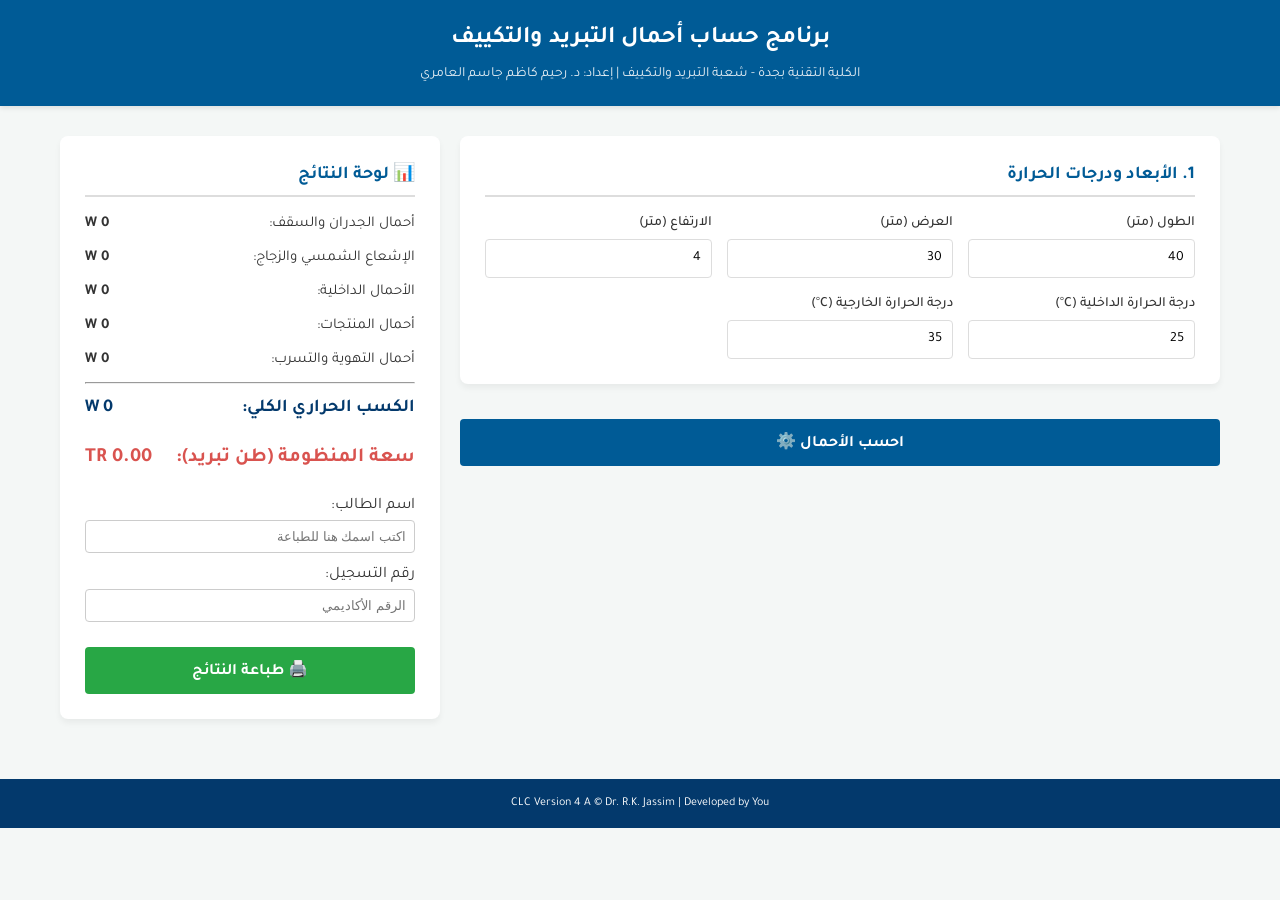
==== index.html @ bb9c384b "Add UI index.html and style.css" ====
<!DOCTYPE html>
<html lang="ar" dir="rtl">
<head>
    <meta charset="UTF-8">
    <meta name="viewport" content="width=device-width, initial-scale=1.0">
    <title>حساب أحمال التبريد والتكييف | د. رحيم العامري</title>
    <!-- استدعاء خط تجوال العربي من جوجل -->
    <link href="https://fonts.googleapis.com/css2?family=Tajawal:wght@400;500;700&display=swap" rel="stylesheet">
    <!-- استدعاء ملف التصميم -->
    <link rel="stylesheet" href="css/style.css">
</head>
<body>

    <header class="app-header">
        <div class="header-titles">
            <h1>برنامج حساب أحمال التبريد والتكييف</h1>
            <p>الكلية التقنية بجدة - شعبة التبريد والتكييف | إعداد: د. رحيم كاظم جاسم العامري</p>
        </div>
    </header>

    <main class="app-container">
        <!-- القسم الأيمن: المدخلات -->
        <section class="inputs-section no-print">
            
            <!-- قسم الأبعاد والحرارة -->
            <div class="card">
                <h2>1. الأبعاد ودرجات الحرارة</h2>
                <div class="input-grid">
                    <div class="input-group">
                        <label>الطول (متر)</label>
                        <input type="number" id="room-length" value="40">
                    </div>
                    <div class="input-group">
                        <label>العرض (متر)</label>
                        <input type="number" id="room-width" value="30">
                    </div>
                    <div class="input-group">
                        <label>الارتفاع (متر)</label>
                        <input type="number" id="room-height" value="4">
                    </div>
                    <div class="input-group">
                        <label>درجة الحرارة الداخلية (C&deg;)</label>
                        <input type="number" id="temp-in" value="25">
                    </div>
                    <div class="input-group">
                        <label>درجة الحرارة الخارجية (C&deg;)</label>
                        <input type="number" id="temp-out" value="35">
                    </div>
                </div>
            </div>

            <!-- ملاحظة: سنضيف باقي حقول الإدخال (الجدران، الزجاج، المنتجات) لاحقاً في المرحلة القادمة لتجنب زحمة الكود الآن -->
            <button id="calculate-btn" class="btn-primary">احسب الأحمال ⚙️</button>
        </section>

        <!-- القسم الأيسر: النتائج -->
        <section class="results-section">
            <div class="card sticky-card">
                <h2>📊 لوحة النتائج</h2>
                <div class="results-grid">
                    <div class="result-item">
                        <span>أحمال الجدران والسقف:</span>
                        <strong id="res-walls">0 W</strong>
                    </div>
                    <div class="result-item">
                        <span>الإشعاع الشمسي والزجاج:</span>
                        <strong id="res-solar">0 W</strong>
                    </div>
                    <div class="result-item">
                        <span>الأحمال الداخلية:</span>
                        <strong id="res-internal">0 W</strong>
                    </div>
                    <div class="result-item">
                        <span>أحمال المنتجات:</span>
                        <strong id="res-products">0 W</strong>
                    </div>
                    <div class="result-item">
                        <span>أحمال التهوية والتسرب:</span>
                        <strong id="res-air">0 W</strong>
                    </div>
                    <hr>
                    <div class="result-item total-heat">
                        <span>الكسب الحراري الكلي:</span>
                        <strong id="res-total-w">0 W</strong>
                    </div>
                    <div class="result-item final-capacity">
                        <span>سعة المنظومة (طن تبريد):</span>
                        <strong id="res-total-ton">0.00 TR</strong>
                    </div>
                </div>
                
                <div class="student-info">
                    <label>اسم الطالب:</label>
                    <input type="text" placeholder="اكتب اسمك هنا للطباعة">
                    <label>رقم التسجيل:</label>
                    <input type="text" placeholder="الرقم الأكاديمي">
                </div>
                
                <button onclick="window.print()" class="btn-secondary">🖨️ طباعة النتائج</button>
            </div>
        </section>
    </main>

    <footer class="app-footer">
        <p>CLC Version 4 A &copy; Dr. R.K. Jassim | Developed by You</p>
    </footer>

    <!-- استدعاء ملفات الجافاسكريبت بالترتيب الصحيح -->
    <script src="src/database/data.js"></script>
    <script src="src/calculator.js"></script>
    <script src="src/app.js"></script>
</body>
</html>
---- css/style.css ----
/* =========================================
   التصميم الأساسي والمتغيرات
========================================= */
:root {
    --primary-color: #005b96;
    --secondary-color: #03396c;
    --bg-color: #f4f7f6;
    --card-bg: #ffffff;
    --text-color: #333333;
    --border-color: #dddddd;
}

* {
    box-sizing: border-box;
    margin: 0;
    padding: 0;
}

body {
    font-family: 'Tajawal', sans-serif;
    background-color: var(--bg-color);
    color: var(--text-color);
    line-height: 1.6;
}

/* =========================================
   الرأس والتذييل (Header & Footer)
========================================= */
.app-header {
    background-color: var(--primary-color);
    color: white;
    padding: 20px;
    text-align: center;
    box-shadow: 0 2px 5px rgba(0,0,0,0.1);
}

.app-header h1 { font-size: 24px; margin-bottom: 5px; }
.app-header p { font-size: 14px; opacity: 0.9; }

.app-footer {
    text-align: center;
    padding: 15px;
    background-color: var(--secondary-color);
    color: white;
    font-size: 12px;
    margin-top: 40px;
}

/* =========================================
   تخطيط الصفحة (Grid Layout)
========================================= */
.app-container {
    display: grid;
    grid-template-columns: 2fr 1fr; /* المدخلات تأخذ مساحة أكبر من النتائج */
    gap: 20px;
    max-width: 1200px;
    margin: 30px auto;
    padding: 0 20px;
}

/* =========================================
   البطاقات وحقول الإدخال
========================================= */
.card {
    background: var(--card-bg);
    padding: 25px;
    border-radius: 8px;
    box-shadow: 0 4px 6px rgba(0,0,0,0.05);
    margin-bottom: 20px;
}

.card h2 {
    color: var(--primary-color);
    font-size: 18px;
    margin-bottom: 15px;
    border-bottom: 2px solid var(--border-color);
    padding-bottom: 5px;
}

.input-grid {
    display: grid;
    grid-template-columns: repeat(auto-fit, minmax(200px, 1fr));
    gap: 15px;
}

.input-group {
    display: flex;
    flex-direction: column;
}

.input-group label {
    font-size: 14px;
    margin-bottom: 5px;
    font-weight: 500;
}

.input-group input, .input-group select {
    padding: 10px;
    border: 1px solid var(--border-color);
    border-radius: 4px;
    font-family: inherit;
    font-size: 14px;
}

/* =========================================
   لوحة النتائج والأزرار
========================================= */
.sticky-card {
    position: sticky;
    top: 20px;
}

.results-grid {
    display: flex;
    flex-direction: column;
    gap: 10px;
}

.result-item {
    display: flex;
    justify-content: space-between;
    font-size: 15px;
}

.total-heat { font-weight: bold; font-size: 18px; color: var(--secondary-color); }
.final-capacity { font-weight: bold; font-size: 20px; color: #d9534f; margin-top: 10px; }

.student-info { margin-top: 20px; }
.student-info input { width: 100%; margin-bottom: 10px; padding: 8px; border: 1px solid #ccc; border-radius: 4px;}

button {
    width: 100%;
    padding: 12px;
    border: none;
    border-radius: 4px;
    font-size: 16px;
    font-family: inherit;
    font-weight: bold;
    cursor: pointer;
    transition: 0.3s;
    margin-top: 15px;
}

.btn-primary { background-color: var(--primary-color); color: white; }
.btn-primary:hover { background-color: var(--secondary-color); }
.btn-secondary { background-color: #28a745; color: white; }
.btn-secondary:hover { background-color: #218838; }

/* =========================================
   تصميم الجوال والطباعة
========================================= */
@media (max-width: 768px) {
    .app-container { grid-template-columns: 1fr; } /* الجوال يعرض عمود واحد */
}

@media print {
    body { background-color: white; }
    .no-print, .app-header, .app-footer, .btn-secondary { display: none !important; }
    .app-container { display: block; margin: 0; padding: 0; }
    .card { box-shadow: none; border: 1px solid #000; }
}
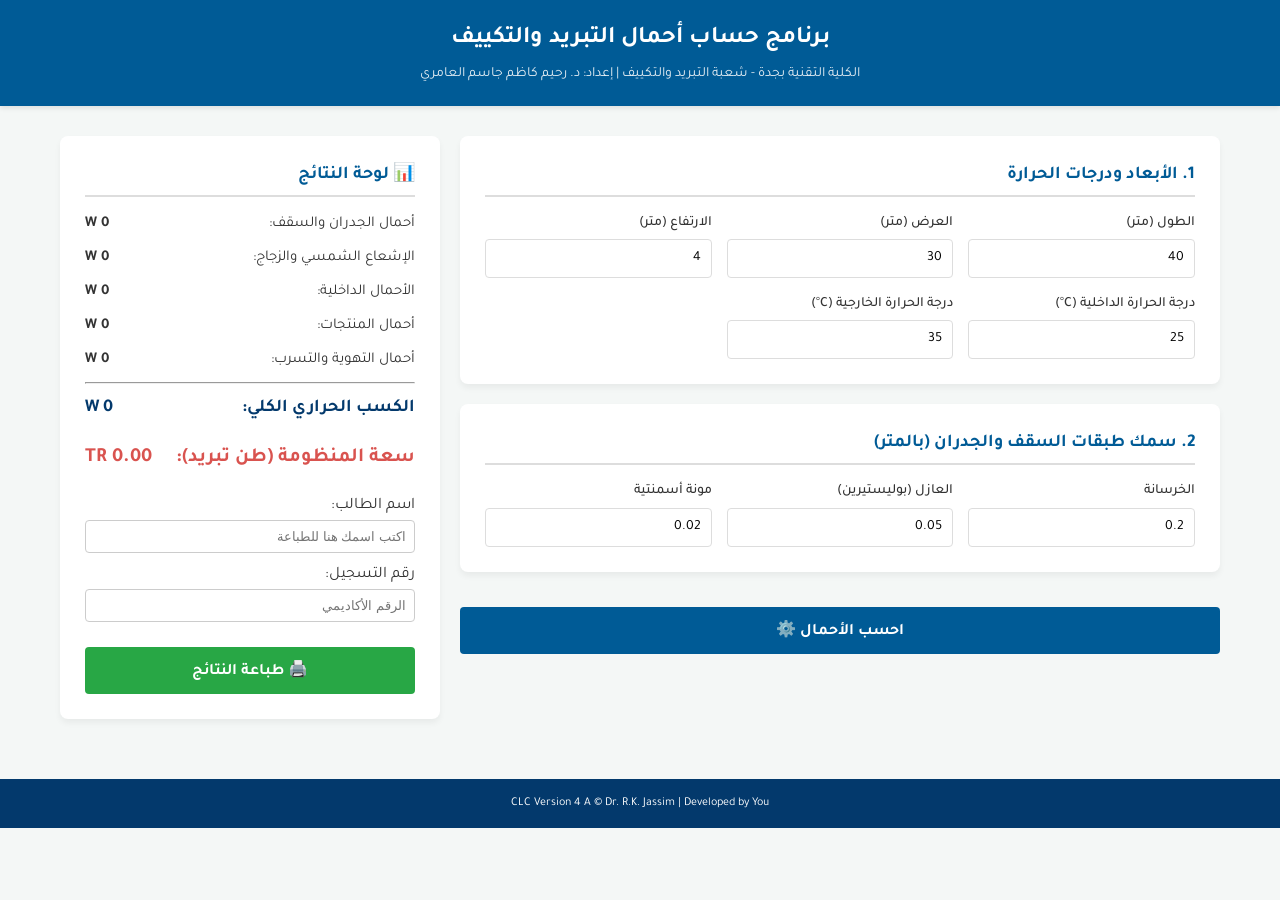
==== commit 19489682: "Link inputs to database and calculate real U-Value" ====
--- a/index.html
+++ b/index.html
@@ -49,7 +49,25 @@
                 </div>
             </div>
 
-            <!-- ملاحظة: سنضيف باقي حقول الإدخال (الجدران، الزجاج، المنتجات) لاحقاً في المرحلة القادمة لتجنب زحمة الكود الآن -->
+            <!-- قسم مواد البناء والعزل -->
+            <div class="card">
+                <h2>2. سمك طبقات السقف والجدران (بالمتر)</h2>
+                <div class="input-grid">
+                    <div class="input-group">
+                        <label>الخرسانة</label>
+                        <input type="number" id="thk-concrete" value="0.2" step="0.01">
+                    </div>
+                    <div class="input-group">
+                        <label>العازل (بوليستيرين)</label>
+                        <input type="number" id="thk-insulation" value="0.05" step="0.01">
+                    </div>
+                    <div class="input-group">
+                        <label>مونة أسمنتية</label>
+                        <input type="number" id="thk-cement" value="0.02" step="0.01">
+                    </div>
+                </div>
+            </div>
+
             <button id="calculate-btn" class="btn-primary">احسب الأحمال ⚙️</button>
         </section>
 
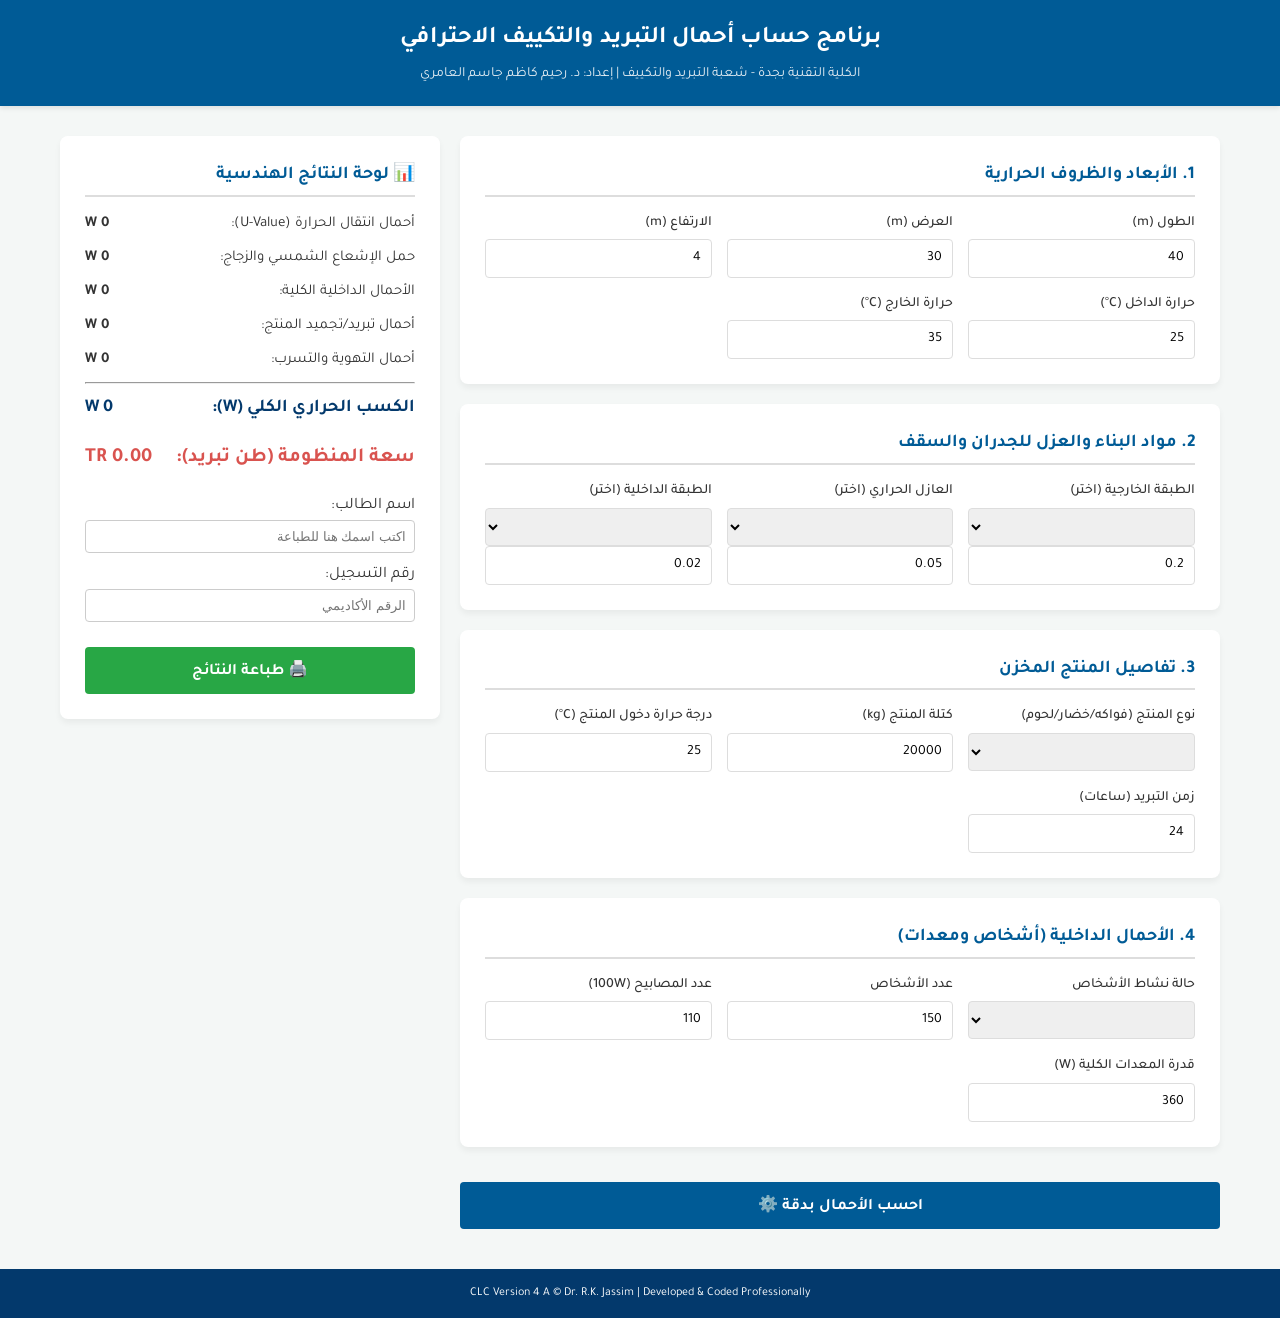
==== commit f74dff1c: "Update index.html" ====
--- a/index.html
+++ b/index.html
@@ -4,16 +4,14 @@
     <meta charset="UTF-8">
     <meta name="viewport" content="width=device-width, initial-scale=1.0">
     <title>حساب أحمال التبريد والتكييف | د. رحيم العامري</title>
-    <!-- استدعاء خط تجوال العربي من جوجل -->
     <link href="https://fonts.googleapis.com/css2?family=Tajawal:wght@400;500;700&display=swap" rel="stylesheet">
-    <!-- استدعاء ملف التصميم -->
     <link rel="stylesheet" href="css/style.css">
 </head>
 <body>
 
     <header class="app-header">
         <div class="header-titles">
-            <h1>برنامج حساب أحمال التبريد والتكييف</h1>
+            <h1>برنامج حساب أحمال التبريد والتكييف الاحترافي</h1>
             <p>الكلية التقنية بجدة - شعبة التبريد والتكييف | إعداد: د. رحيم كاظم جاسم العامري</p>
         </div>
     </header>
@@ -22,74 +20,123 @@
         <!-- القسم الأيمن: المدخلات -->
         <section class="inputs-section no-print">
             
-            <!-- قسم الأبعاد والحرارة -->
+            <!-- 1. الأبعاد والحرارة -->
             <div class="card">
-                <h2>1. الأبعاد ودرجات الحرارة</h2>
+                <h2>1. الأبعاد والظروف الحرارية</h2>
                 <div class="input-grid">
                     <div class="input-group">
-                        <label>الطول (متر)</label>
+                        <label>الطول (m)</label>
                         <input type="number" id="room-length" value="40">
                     </div>
                     <div class="input-group">
-                        <label>العرض (متر)</label>
+                        <label>العرض (m)</label>
                         <input type="number" id="room-width" value="30">
                     </div>
                     <div class="input-group">
-                        <label>الارتفاع (متر)</label>
+                        <label>الارتفاع (m)</label>
                         <input type="number" id="room-height" value="4">
                     </div>
                     <div class="input-group">
-                        <label>درجة الحرارة الداخلية (C&deg;)</label>
+                        <label>حرارة الداخل (C&deg;)</label>
                         <input type="number" id="temp-in" value="25">
                     </div>
                     <div class="input-group">
-                        <label>درجة الحرارة الخارجية (C&deg;)</label>
+                        <label>حرارة الخارج (C&deg;)</label>
                         <input type="number" id="temp-out" value="35">
                     </div>
                 </div>
             </div>
 
-            <!-- قسم مواد البناء والعزل -->
+            <!-- 2. مواد البناء والعزل -->
             <div class="card">
-                <h2>2. سمك طبقات السقف والجدران (بالمتر)</h2>
+                <h2>2. مواد البناء والعزل للجدران والسقف</h2>
                 <div class="input-grid">
                     <div class="input-group">
-                        <label>الخرسانة</label>
-                        <input type="number" id="thk-concrete" value="0.2" step="0.01">
+                        <label>الطبقة الخارجية (اختر)</label>
+                        <select id="layer1-select"></select>
+                        <input type="number" id="layer1-thk" value="0.2" step="0.01" placeholder="السمك (m)">
                     </div>
                     <div class="input-group">
-                        <label>العازل (بوليستيرين)</label>
-                        <input type="number" id="thk-insulation" value="0.05" step="0.01">
+                        <label>العازل الحراري (اختر)</label>
+                        <select id="layer2-select"></select>
+                        <input type="number" id="layer2-thk" value="0.05" step="0.01" placeholder="السمك (m)">
                     </div>
                     <div class="input-group">
-                        <label>مونة أسمنتية</label>
-                        <input type="number" id="thk-cement" value="0.02" step="0.01">
+                        <label>الطبقة الداخلية (اختر)</label>
+                        <select id="layer3-select"></select>
+                        <input type="number" id="layer3-thk" value="0.02" step="0.01" placeholder="السمك (m)">
                     </div>
                 </div>
             </div>
 
-            <button id="calculate-btn" class="btn-primary">احسب الأحمال ⚙️</button>
+            <!-- 3. المنتج المخزن -->
+            <div class="card">
+                <h2>3. تفاصيل المنتج المخزن</h2>
+                <div class="input-grid">
+                    <div class="input-group">
+                        <label>نوع المنتج (فواكه/خضار/لحوم)</label>
+                        <select id="product-select"></select>
+                    </div>
+                    <div class="input-group">
+                        <label>كتلة المنتج (kg)</label>
+                        <input type="number" id="product-mass" value="20000">
+                    </div>
+                    <div class="input-group">
+                        <label>درجة حرارة دخول المنتج (C&deg;)</label>
+                        <input type="number" id="product-enter-temp" value="25">
+                    </div>
+                    <div class="input-group">
+                        <label>زمن التبريد (ساعات)</label>
+                        <input type="number" id="cool-time" value="24">
+                    </div>
+                </div>
+            </div>
+
+            <!-- 4. الأحمال الداخلية -->
+            <div class="card">
+                <h2>4. الأحمال الداخلية (أشخاص ومعدات)</h2>
+                <div class="input-grid">
+                    <div class="input-group">
+                        <label>حالة نشاط الأشخاص</label>
+                        <select id="people-state"></select>
+                    </div>
+                    <div class="input-group">
+                        <label>عدد الأشخاص</label>
+                        <input type="number" id="people-count" value="150">
+                    </div>
+                    <div class="input-group">
+                        <label>عدد المصابيح (100W)</label>
+                        <input type="number" id="lights-count" value="110">
+                    </div>
+                    <div class="input-group">
+                        <label>قدرة المعدات الكلية (W)</label>
+                        <input type="number" id="equip-power" value="360">
+                    </div>
+                </div>
+            </div>
+
+            <button id="calculate-btn" class="btn-primary">احسب الأحمال بدقة ⚙️</button>
         </section>
 
         <!-- القسم الأيسر: النتائج -->
         <section class="results-section">
             <div class="card sticky-card">
-                <h2>📊 لوحة النتائج</h2>
+                <h2>📊 لوحة النتائج الهندسية</h2>
                 <div class="results-grid">
                     <div class="result-item">
-                        <span>أحمال الجدران والسقف:</span>
+                        <span>أحمال انتقال الحرارة (U-Value):</span>
                         <strong id="res-walls">0 W</strong>
                     </div>
                     <div class="result-item">
-                        <span>الإشعاع الشمسي والزجاج:</span>
+                        <span>حمل الإشعاع الشمسي والزجاج:</span>
                         <strong id="res-solar">0 W</strong>
                     </div>
                     <div class="result-item">
-                        <span>الأحمال الداخلية:</span>
+                        <span>الأحمال الداخلية الكلية:</span>
                         <strong id="res-internal">0 W</strong>
                     </div>
                     <div class="result-item">
-                        <span>أحمال المنتجات:</span>
+                        <span>أحمال تبريد/تجميد المنتج:</span>
                         <strong id="res-products">0 W</strong>
                     </div>
                     <div class="result-item">
@@ -98,7 +145,7 @@
                     </div>
                     <hr>
                     <div class="result-item total-heat">
-                        <span>الكسب الحراري الكلي:</span>
+                        <span>الكسب الحراري الكلي (W):</span>
                         <strong id="res-total-w">0 W</strong>
                     </div>
                     <div class="result-item final-capacity">
@@ -120,12 +167,11 @@
     </main>
 
     <footer class="app-footer">
-        <p>CLC Version 4 A &copy; Dr. R.K. Jassim | Developed by You</p>
+        <p>CLC Version 4 A &copy; Dr. R.K. Jassim | Developed & Coded Professionally</p>
     </footer>
 
-    <!-- استدعاء ملفات الجافاسكريبت بالترتيب الصحيح -->
     <script src="src/database/data.js"></script>
     <script src="src/calculator.js"></script>
     <script src="src/app.js"></script>
 </body>
-</html>+</html>
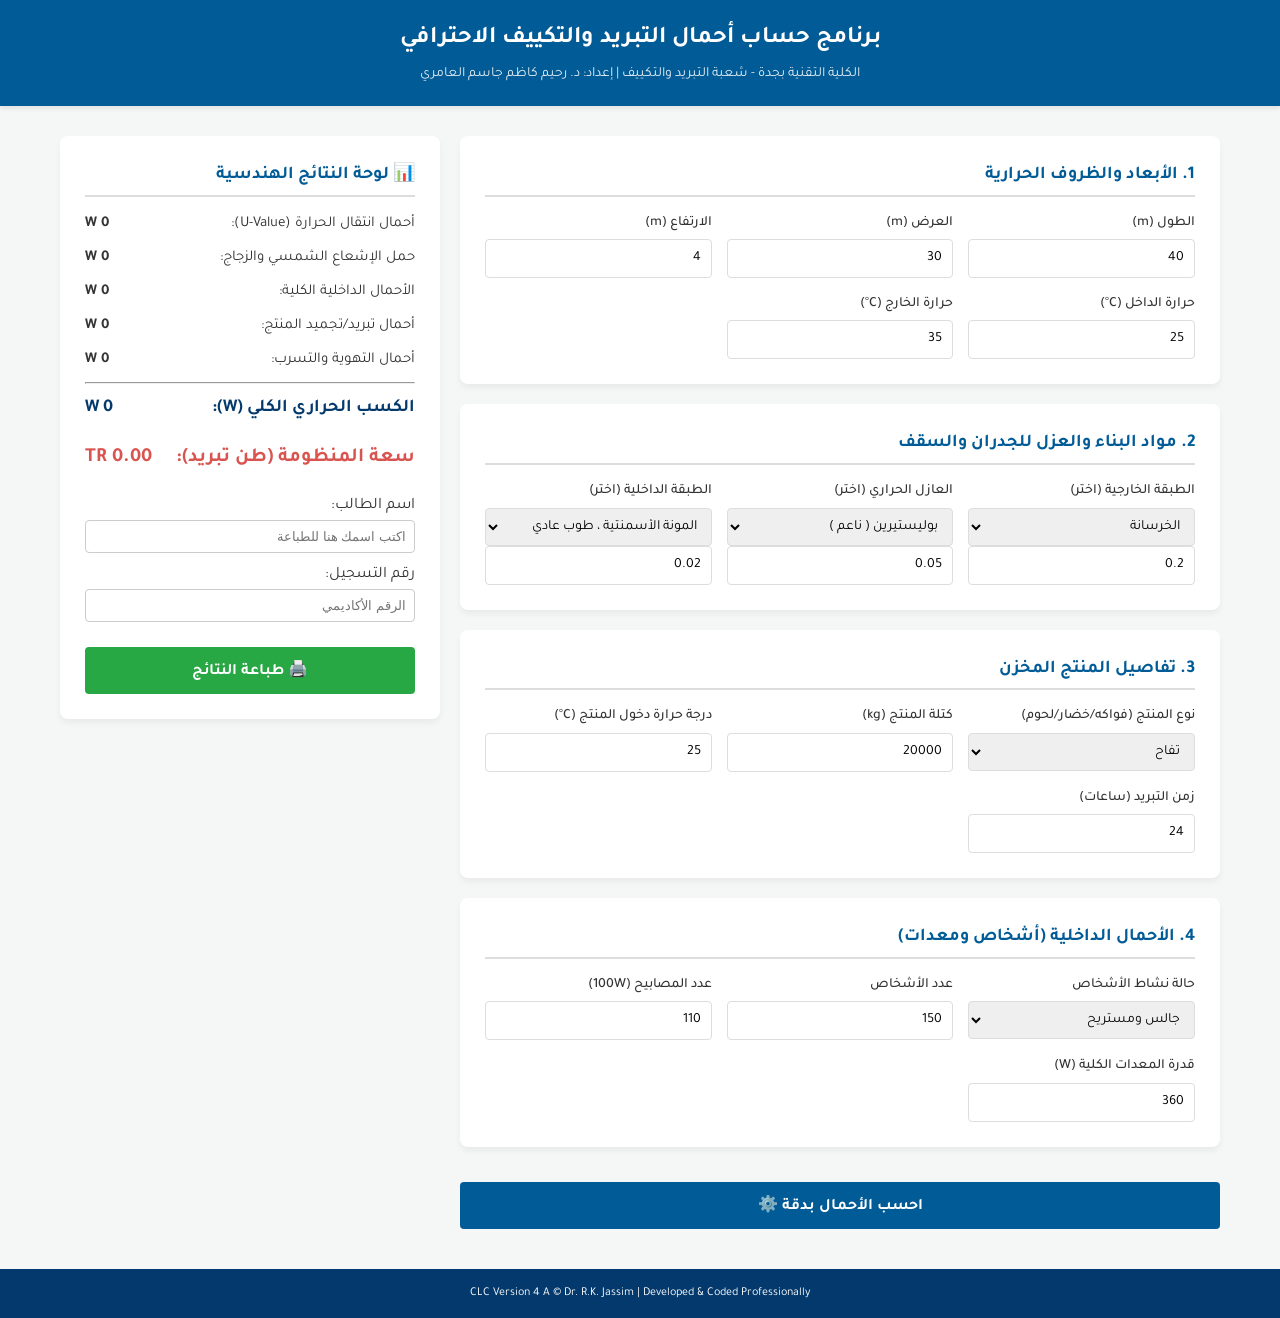
==== commit 5a3f2cef: "Fix: Corrected database script path in index.html" ====
--- a/index.html
+++ b/index.html
@@ -170,8 +170,8 @@
         <p>CLC Version 4 A &copy; Dr. R.K. Jassim | Developed & Coded Professionally</p>
     </footer>
 
-    <script src="src/database/data.js"></script>
+    <script src="src/database.js"></script>
     <script src="src/calculator.js"></script>
     <script src="src/app.js"></script>
 </body>
-</html>
+</html>
